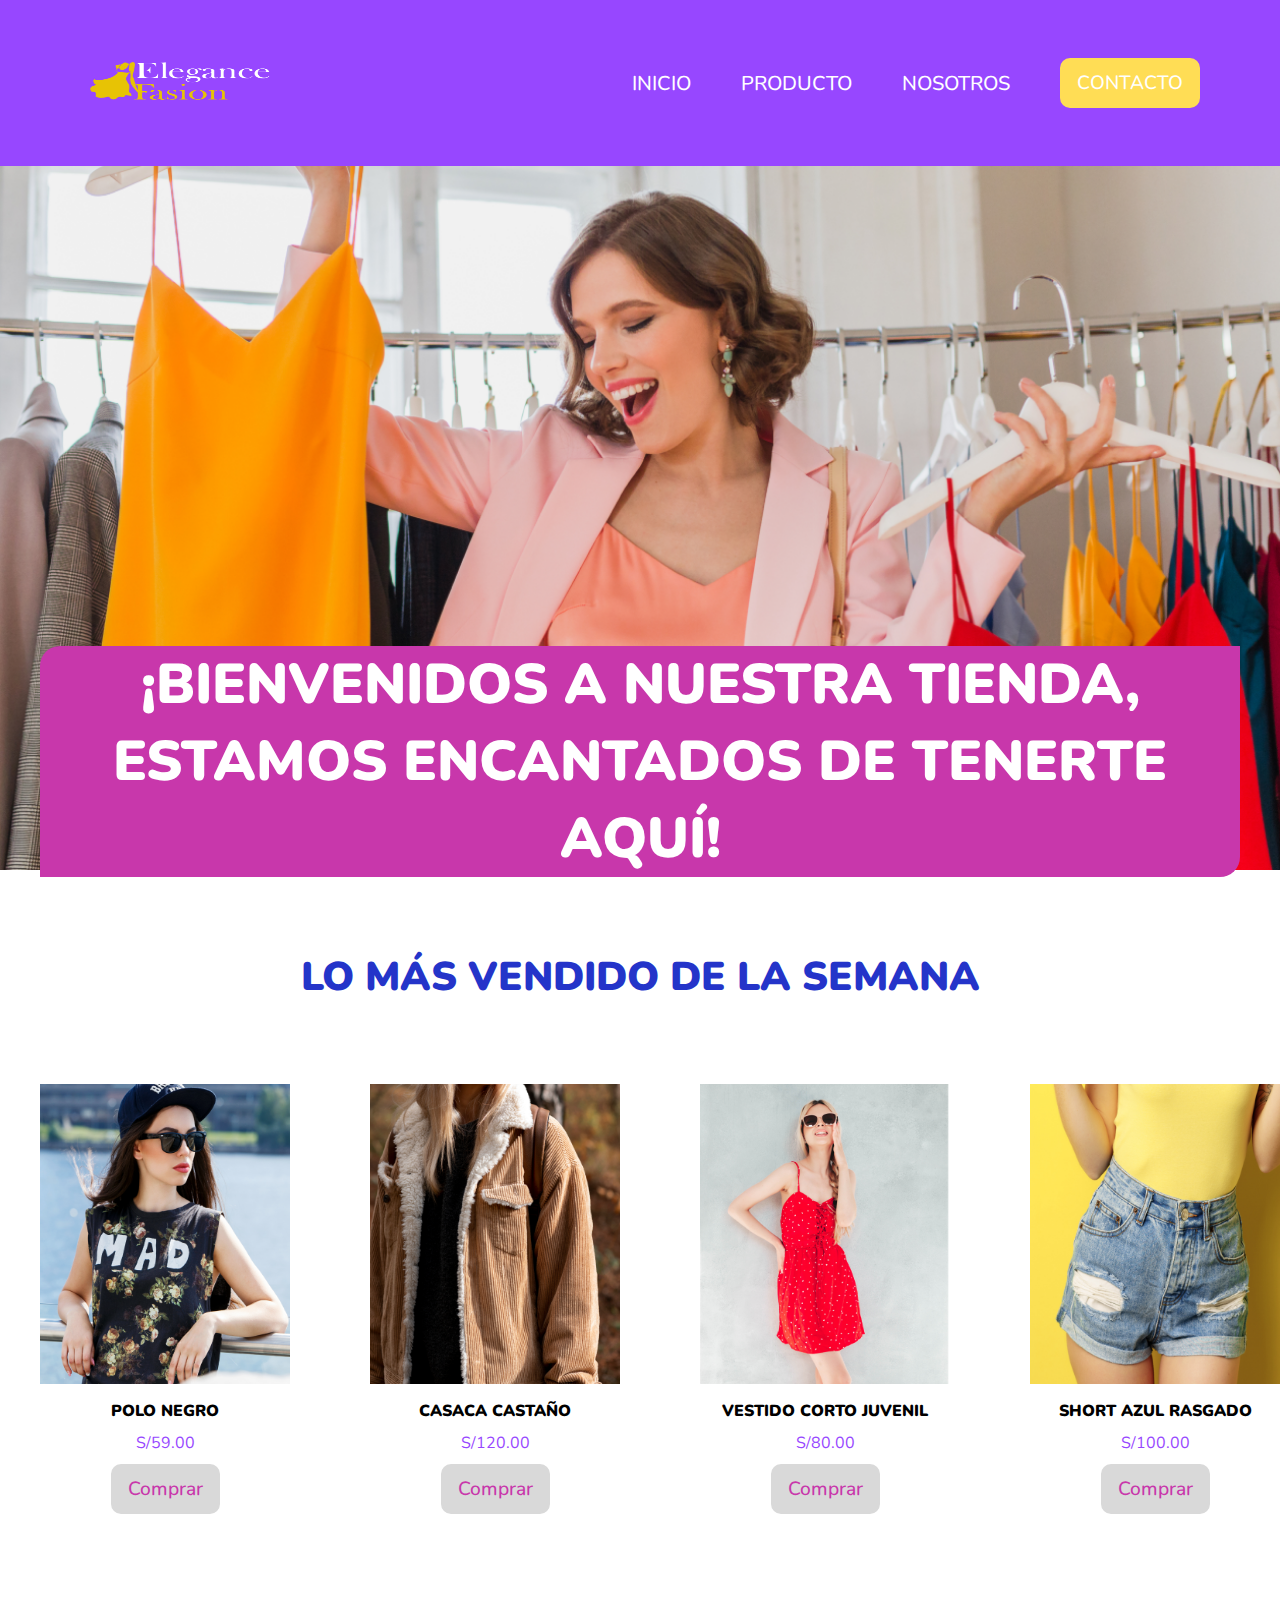
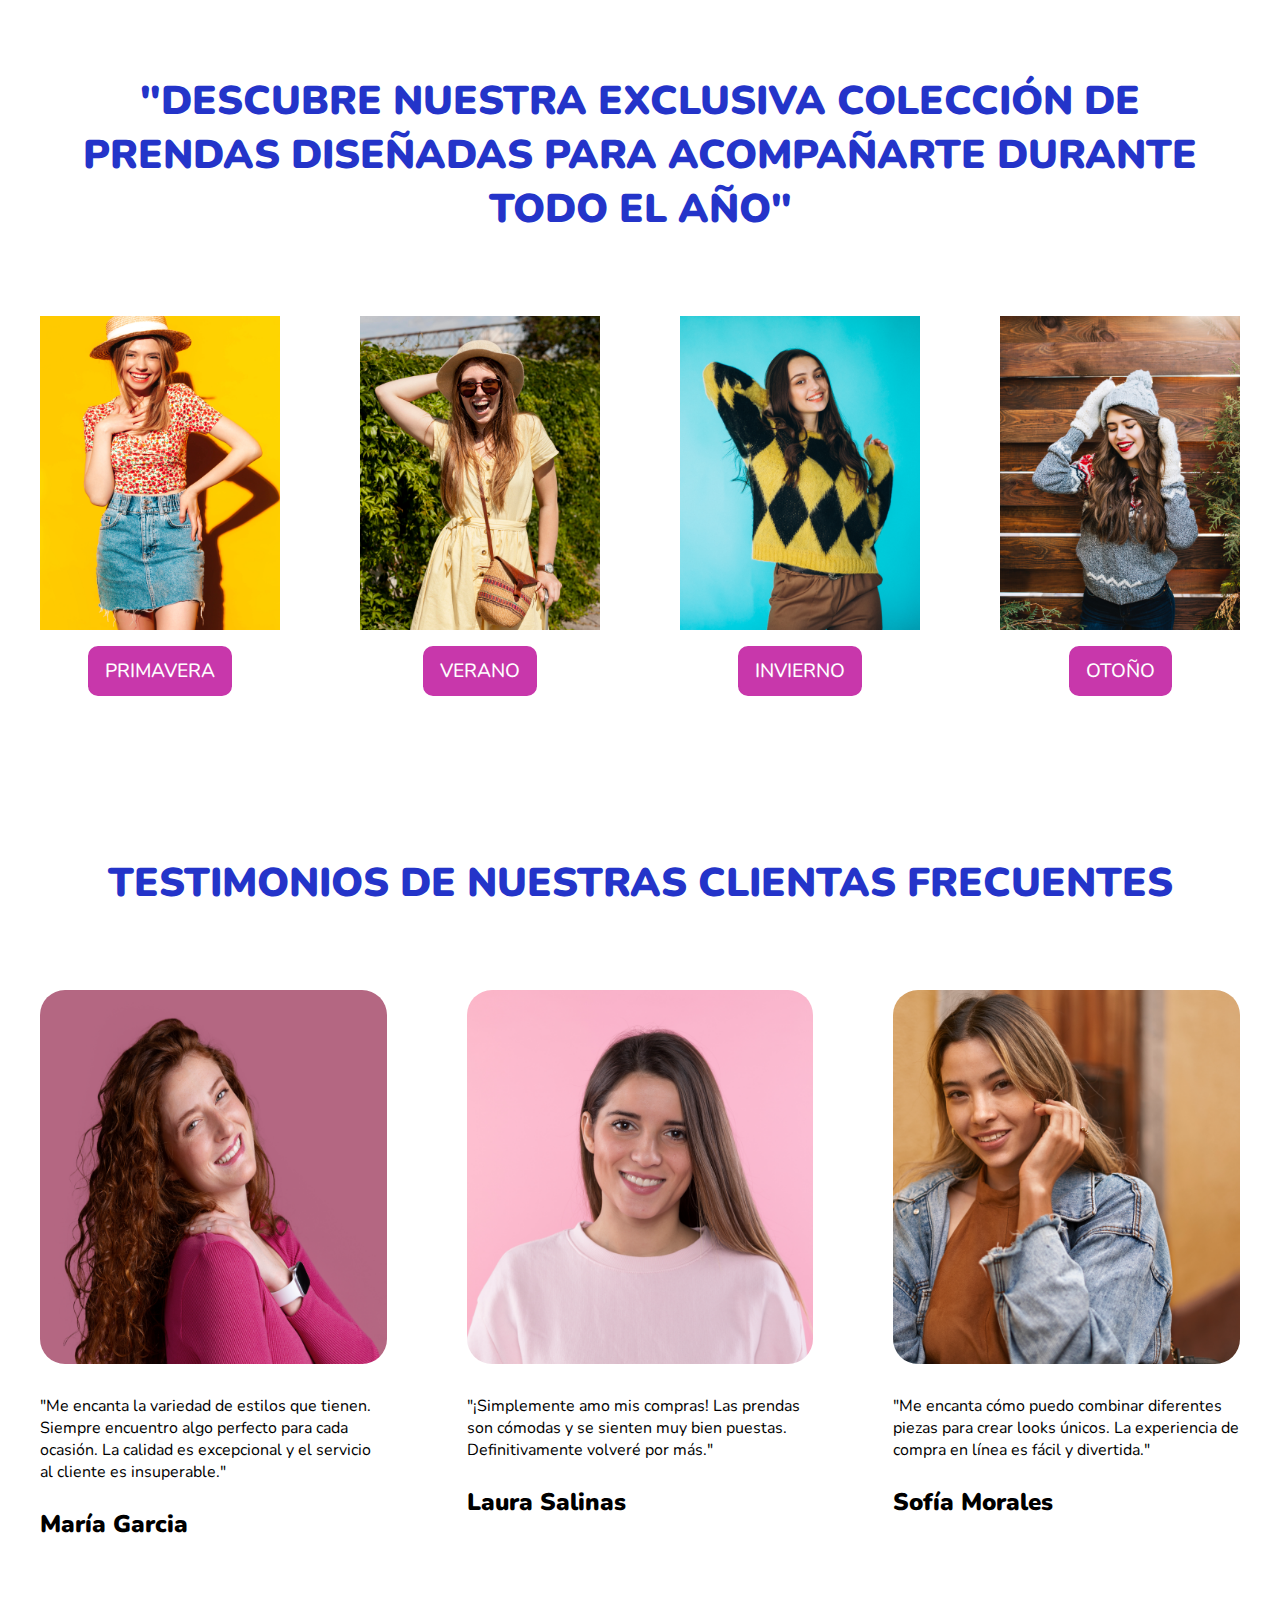
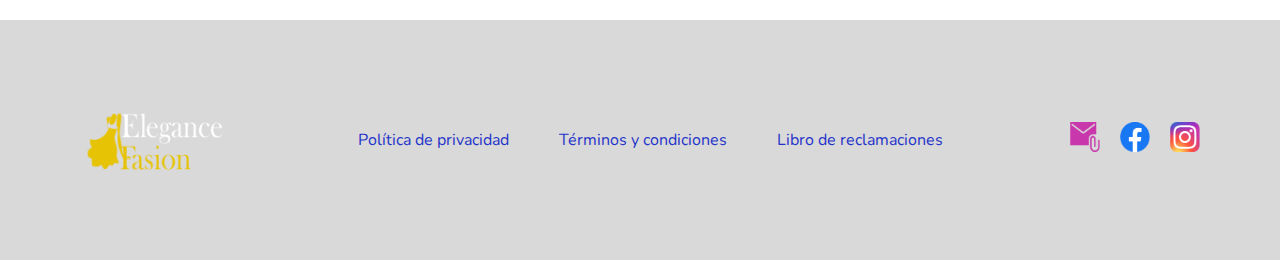
==== index.html @ 7e8c3ec1 "Add files via upload" ====
<!DOCTYPE html>
<html lang="en">

<head>
    <meta charset="UTF-8">
    <meta name="viewport" content="width=device-width, initial-scale=1.0">
    <title>ElenganceFasion</title>
    <link rel="stylesheet icon" href="image/logofasion.ico" type="image/x-icon">
    <link rel="stylesheet" href="CSS/index.css"> 
</head>

<body>
    <header>
        <div class="container header">
            <div class="logo1">
                <img src="image/logo horizontal.png" alt=""width="200px" height="100px">
                <button id="abrir" class="abrir_menu">
                    <img src="image/abrir-menu.png" alt="boton abrir" width="512px" height="512px">
                </button>
            </div>
            <div class="menu">
                <div class="logo2">
                    <img src="image/logo horizontal.png" alt=""width="200px" height="100px">
                    <button id="cerrar" class="cerrar_menu">
                        <img src="image/cerrar-menu.png" alt="boton cerrar" width="512px" height="512px">
                    </button>
                </div>
                <nav>
                    <ul>
                        <li><a href="index.html">INICIO</a></li>
                        <li><a href="http://">PRODUCTO</a></li>
                        <li><a href="Nosotros.html">NOSOTROS</a></li>
                    </ul>
                    <a href="contacto.html">
                        <button class="btn1"type="button">CONTACTO</button>
                    </a>
                </nav>
            </div>
        </div>
    </header>

    <main>
        <section id="portada">
            <div class="portada container">
                <div class="texto_portada">
                    <h1>¡BIENVENIDOS A NUESTRA TIENDA, ESTAMOS ENCANTADOS DE TENERTE AQUÍ!</h1>
                </div>
            </div>
        </section>

        <section id="muestras">
            <div class="muestras container">
                <div class="muestras_titulo">
                    <h3>LO MáS VENDIDO DE LA SEMANA</h3>
                </div>

                <div class="muestra_lista grid_4">
                    <div class="muestra"> 
                        <div class="muestra_foto">
                            <img src="image/polo negro.png" alt="foto muestra" width="250px" height="300px">
                        </div>
                        <h6>Polo negro</h6>
                        <p>S/59.00</p>
                        <div class="muestra_boton">
                            <button type="button" class="btn2">Comprar</button>
                        </div>
                    </div>
                    <div class="muestra"> 
                        <div class="muestra_foto">
                            <img src="image/casaca castaño.png" alt="foto muestra" width="250px" height="300px">
                        </div>
                        <h6>Casaca castaño</h6>
                        <p>S/120.00</p>
                        <div class="muestra_boton">
                            <button type="button" class="btn2">Comprar</button>
                        </div>
                    </div>
                    <div class="muestra"> 
                        <div class="muestra_foto">
                            <img src="image/Vestido corto jovenil.png" alt="foto muestra" width="250px" height="300px">
                        </div>
                        <h6>Vestido corto juvenil</h6>
                        <p>S/80.00</p>
                        <div class="muestra_boton">
                            <button type="button" class="btn2">Comprar</button>
                        </div>
                    </div>
                    <div class="muestra"> 
                        <div class="muestra_foto">
                            <img src="image/Short azul rasgado.png" alt="foto muestra" width="250px" height="300px">
                        </div>
                        <h6>Short azul rasgado</h6>
                        <p>S/100.00</p>
                        <div class="muestra_boton">
                            <button type="button" class="btn2">Comprar</button>
                        </div>
                    </div>
                </div>
            </div>
        </section>

        <section id="colecciones">
            <div class="colecciones container">
                <div class="colecciones_titulo">
                    <h3>"DESCUBRE NUESTRA EXCLUSIVA COLECCIÓN DE PRENDAS DISEÑADAS PARA ACOMPAÑARTE DURANTE TODO EL AÑO"</h3>
                </div>
                
                <div class="colecciones_estación grid_4">
                    <div class="colección">
                        <div class="colección_foto">
                            <img src="image/imagen-primavera.png" alt="foto colección" width="250px" height="300px">
                        </div>
                        <div class="colección_boton">
                            <button type="button" class="btn3">PRIMAVERA</button>
                        </div>
                    </div>
                    <div class="colección">
                        <div class="colección_foto">
                            <img src="image/imagen-verano.png" alt="foto colección" width="250px" height="300px">
                        </div>
                        <div class="colección_boton">
                            <button type="button" class="btn3">VERANO</button>
                        </div>
                    </div>
                    <div class="colección">
                        <div class="colección_foto">
                            <img src="image/imagen-invierno.png" alt="foto colección" width="250px" height="300px">
                        </div>
                        <div class="colección_boton">
                            <button type="button" class="btn3">INVIERNO</button>
                        </div>
                    </div>
                    <div class="colección">
                        <div class="colección_foto">
                            <img src="image/imagen-otoño.png" alt="foto colección" width="250px" height="300px">
                        </div>
                        <div class="colección_boton">
                            <button type="button" class="btn3">OTOÑO</button>
                        </div>
                    </div>
                </div>
            </div>
        </section>

        <section id="testimonios">
            <div class="testimonios container">
                <div class="testimonios_titulo">
                    <h3>TESTIMONIOS DE NUESTRAS CLIENTAS FRECUENTES</h3>
                </div>
                
                <div class="testimonios_lista grid_3">
                    <div class="testimonio">
                        <div class="testimonio_foto">
                            <img src="image/testimonio-1.png" alt=" foto testimonio" width="300" height="300">
                        </div>
                        <p>"Me encanta la variedad de estilos que tienen. Siempre encuentro algo perfecto para cada ocasión. La calidad es excepcional y el servicio al cliente es insuperable."</p>
                        <h5>María Garcia</h5>
                    </div>
                    <div class="testimonio">
                        <div class="testimonio_foto">
                            <img src="image/testimonio-2.png" alt=" foto testimonio" width="300" height="300">
                        </div>
                        <p>"¡Simplemente amo mis compras! Las prendas son cómodas y se sienten muy bien puestas. Definitivamente volveré por más."</p>
                        <h5>Laura Salinas</h5>
                    </div>
                    <div class="testimonio">
                        <div class="testimonio_foto">
                            <img src="image/testimonio-3.png" alt=" foto testimonio" width="300" height="300">
                        </div>
                        <p>"Me encanta cómo puedo combinar diferentes piezas para crear looks únicos. La experiencia de compra en línea es fácil y divertida."</p>
                        <h5>Sofía Morales</h5>
                    </div>
                </div>
            </div>
        </section>
    </main>
    

    <footer>
        <div class="container footer">
            <div class="copyrigth">
                <div class="logo">
                    <img src="image/logo horizontal.png" alt=""width="200px" height="86px">
                </div>
            </div>
            <div class="politicas">
                <a href="http://">Política de privacidad</a>
                <a href="http://">Términos y condiciones</a>
                <a href="http://">Libro de reclamaciones</a>
            </div>
           <div class="redessociales">
            <div class="redessociales_foto">
                <img src="image/email.png" alt="foto redessociales" width="30" height="30">
            </div>
            <div class="redessociales_foto">
                <img src="image/facebook.png" alt="foto redessociales" width="30" height="30">
            </div>
            <div class="redessociales_foto">
                <img src="image/instagram.png" alt="foto redessociales" width="30" height="30">
            </div>
           </div>
        </div>
    </footer>
    <script src="js/main.js"></script>
</body>
</html>
---- CSS/index.css ----
@import url(style.css);

#portada {
    background-image: url("../image/portada.png");
    background-size: cover;
    background-position: center;
}

.portada {
    height: 704px;
}

.texto_portada {
    display: flex;
    flex-direction: row;
    justify-content: center;
    gap: 25px;
    text-align: center;
    margin: 400px auto;
    

    & h1 {
        background-color: #C837AB;
        color: var(--colorblanco);
        border-radius: 20px 0px;
    }
}

.muestras_titulo h3 {
    text-align: center;
    color: var(--colorazul);
    padding-bottom: 80px;
}

.muestra {
    display: flex;
    flex-direction: column;
    align-items: center;
    gap: 10px;

    & p {
        text-align: center;
        color: var(--colormagenta);
    }
}

.muestras_foto img {
    width: 100%;
    height: auto;
}

.colecciones_titulo h3 {
    text-align: center;
    color: var(--colorazul);
    padding-bottom: 80px ;
}

.colección {
    display: flex;
    flex-direction: column;
    align-items: center;
    gap: 10px;
}

.colección_foto img {
    width: 100%;
    height: auto;
}

.testimonios_titulo h3 {
    text-align: center;
    color: var(--colorazul);
    padding-bottom: 80px;
}

.testimonio {
    display: flex;
    flex-direction: column;
    align-items: start;
    gap: 25px;

    & h5 {
        text-transform: none;
        color: var(--colornegro);
    }

}


.testimonio_foto img {
    width: 100%;
    height: auto;
    border-radius: 25px;
}

@media (max-width: 1023px) {

    .texto_portada {
        display: flex;
        flex-direction: row;
        justify-content: center;
        gap: 25px;
        text-align: center;
        margin: 150px auto;
        
        & h1 {
            color: var(--colorblanco);
            text-align: center;
        }

        & p {
            text-align: center;
        }
    }
    
    .muestras_titulo h3 {
        text-align: center;
        color: var(--colorazul);
        padding-bottom: 80px;
    }
    
    .muestra {
        display: flex;
        flex-direction: column;
        align-items: center;
        gap: 10px;
    
        & p {
            text-align: center;
            color: var(--colormagenta);
        }
    }
    
    .muestras_foto img {
        width: 100%;
        height: auto;
    }
    
    .colecciones_titulo h3 {
        text-align: center;
        color: var(--colorazul);
        padding-bottom: 80px ;
    }
    
    .colección {
        display: flex;
        flex-direction: column;
        align-items: center;
        gap: 10px;
    }
    
    .colección_foto img {
        width: 100%;
        height: auto;
    }
    
    
    .testimonio {
        align-items: center;
        gap: 25px;

        & h5 {
            text-transform: none;
        }

        & p {
            text-align: center;
        }
    }
    
    .testimonio_foto img {
        width: 100%;
        height: auto;
    }
    
}

@media (max-width: 767px) {

    .texto_portada {
        display: flex;
        flex-direction: row;
        justify-content: center;
        gap: 25px;
        text-align: center;
        margin: 150px auto;
        
        & h1 {
            color: var(--colorblanco);
            text-align: center;
        }

        & p {
            text-align: center;
        }
    }
    
    .muestras_titulo h3 {
        text-align: center;
        color: var(--colorazul);
        padding-bottom: 80px;
    }
    
    .muestra {
        display: flex;
        flex-direction: column;
        align-items: center;
        gap: 10px;
    
        & p {
            text-align: center;
            color: var(--colormagenta);
        }
    }
    
    .muestras_foto img {
        width: 100%;
        height: auto;
    }
    
    .colecciones_titulo h3 {
        text-align: center;
        color: var(--colorazul);
        padding-bottom: 80px ;
    }
    
    .colección {
        display: flex;
        flex-direction: column;
        align-items: center;
        gap: 10px;
    }
    
    .colección_foto img {
        width: 100%;
        height: auto;
    }
    
    
    .testimonio {
        align-items: center;
        gap: 25px;

        & h5 {
            text-transform: none;
        }

        & p {
            text-align: center;
        }
    }
    
    .testimonio_foto img {
        width: 100%;
        height: auto;
    }
    
}
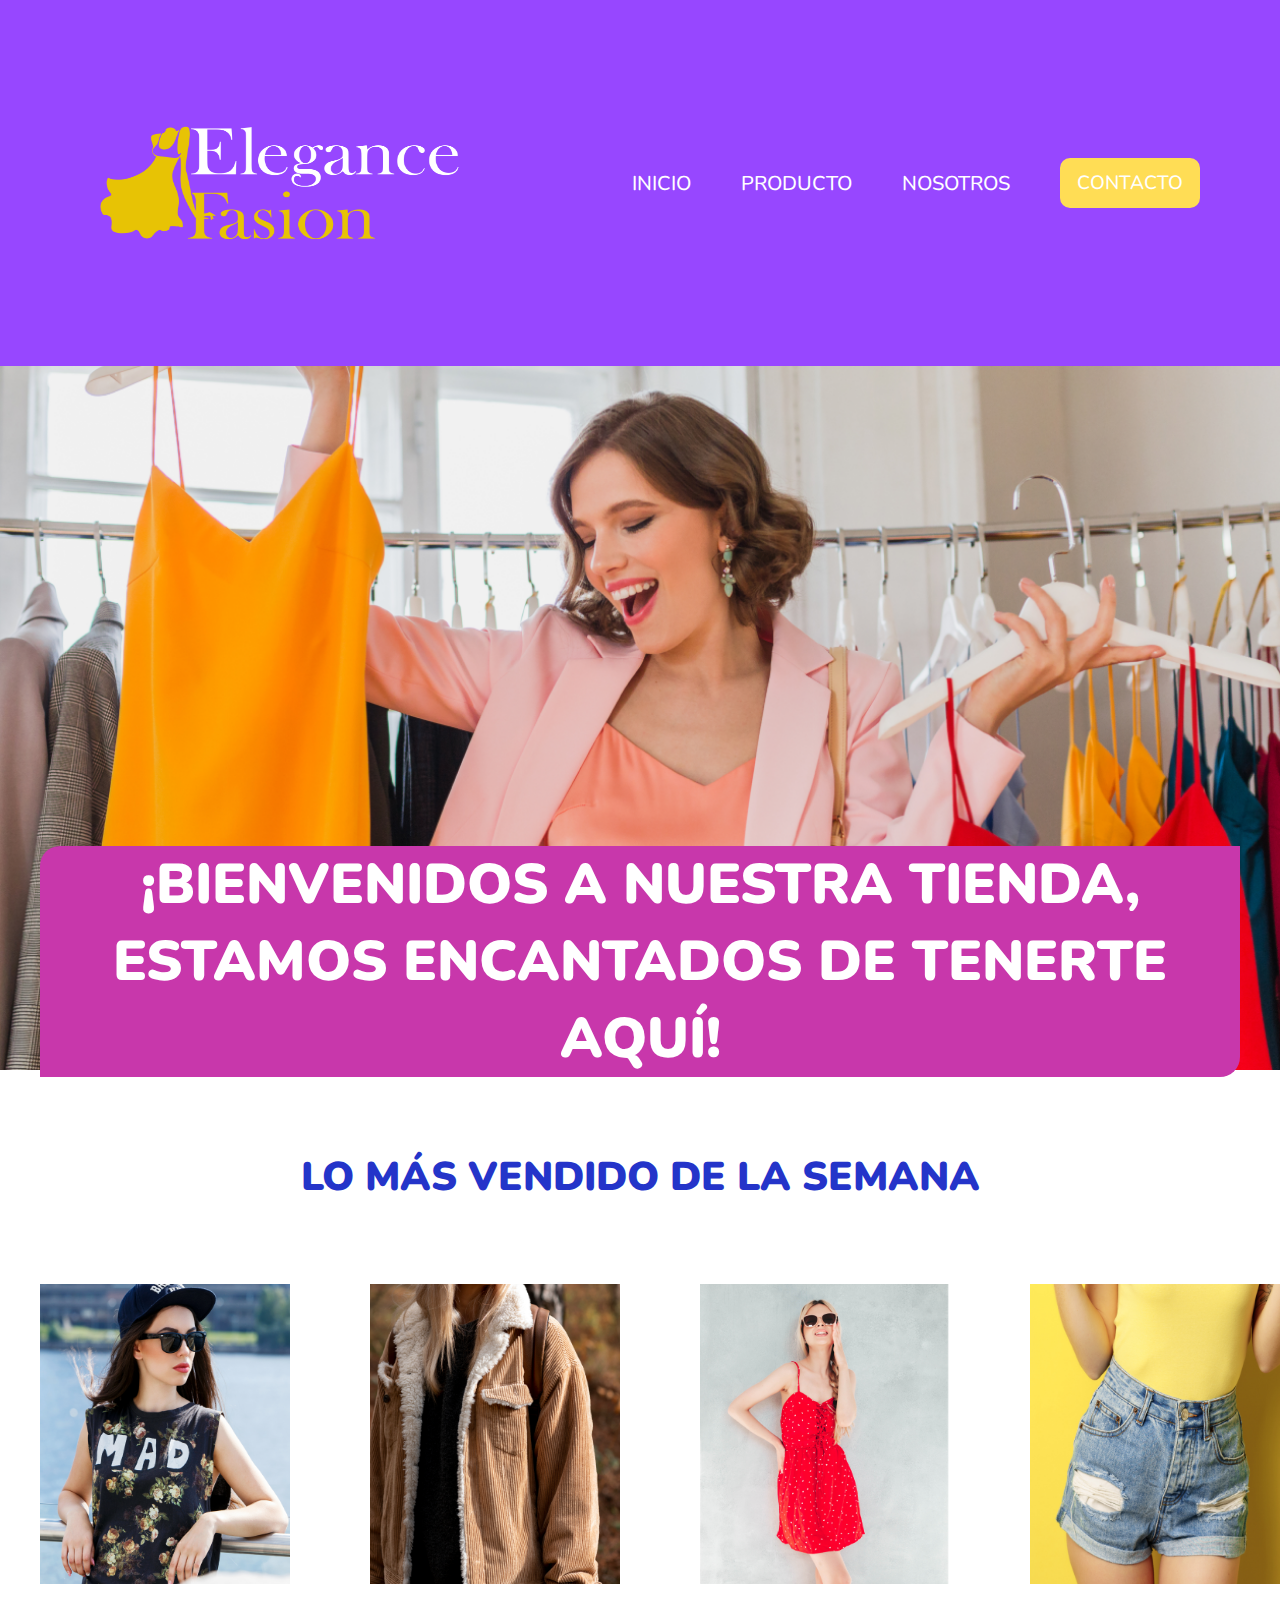
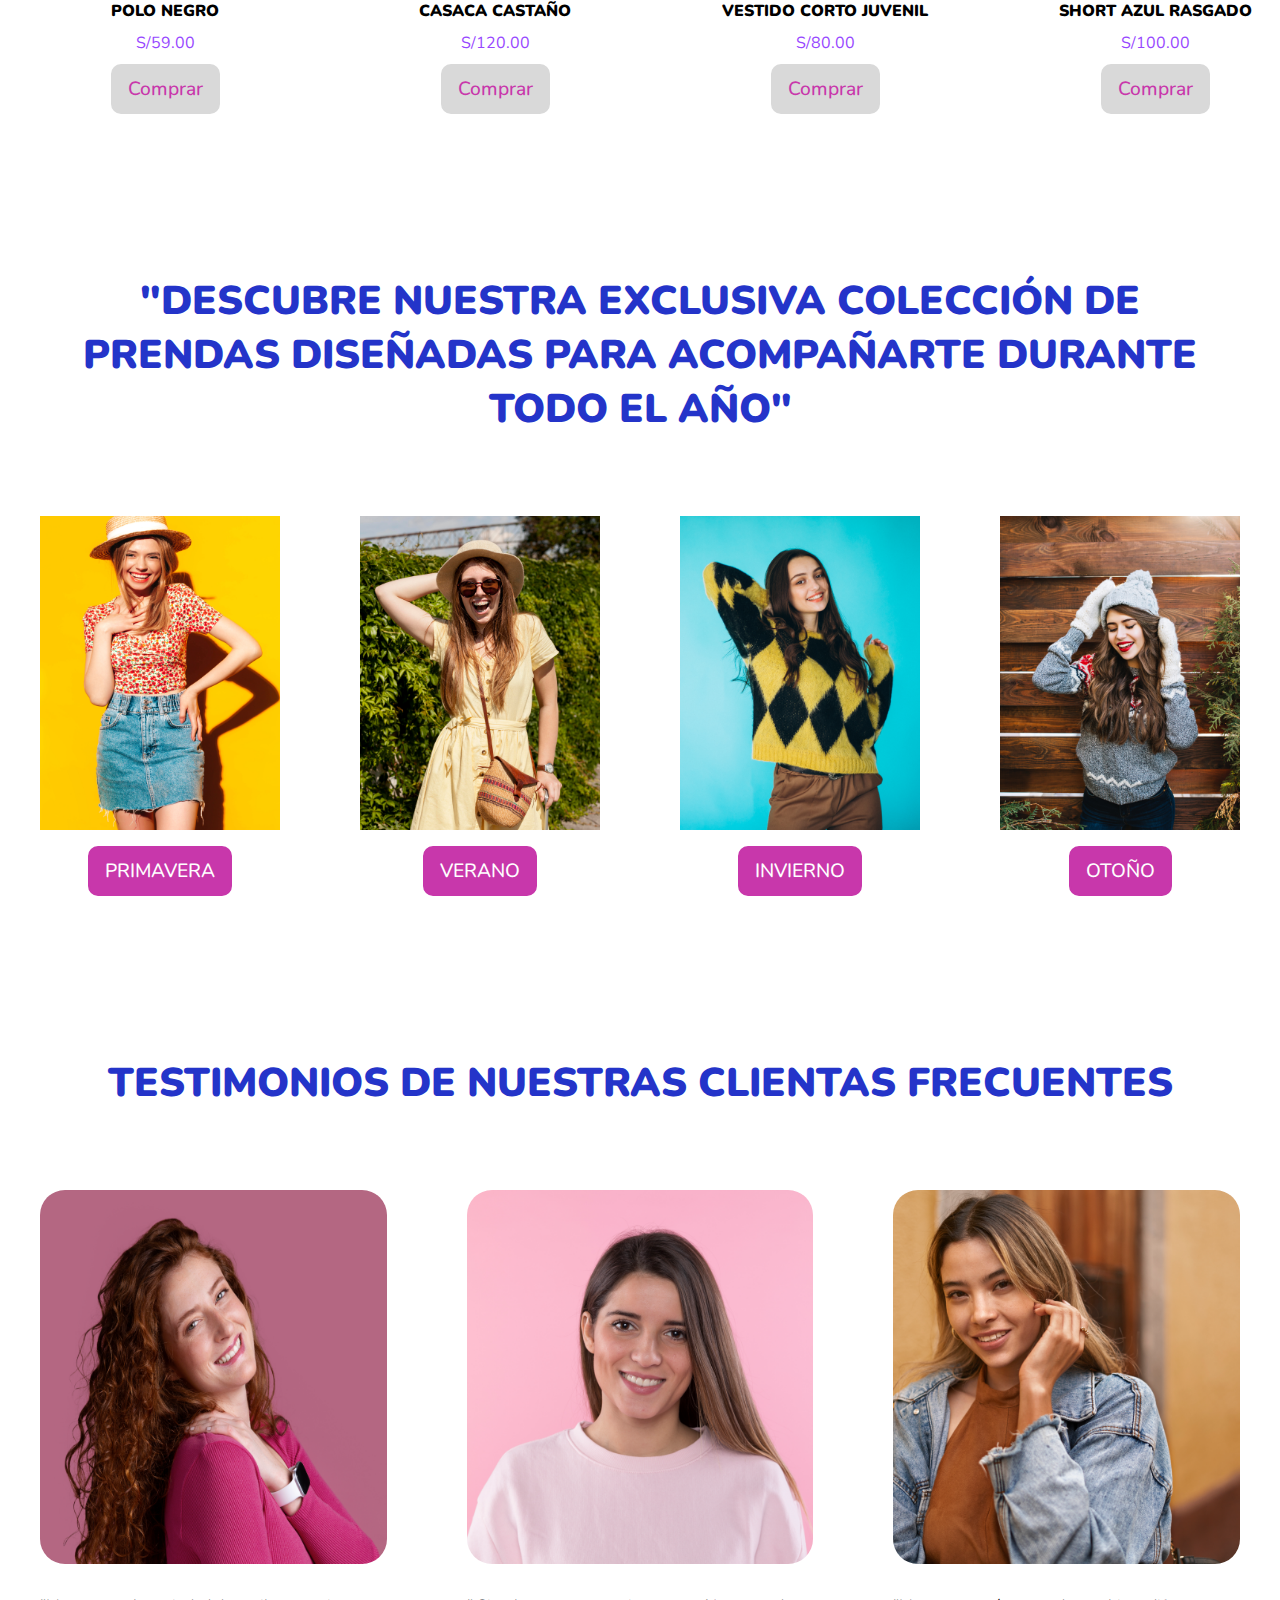
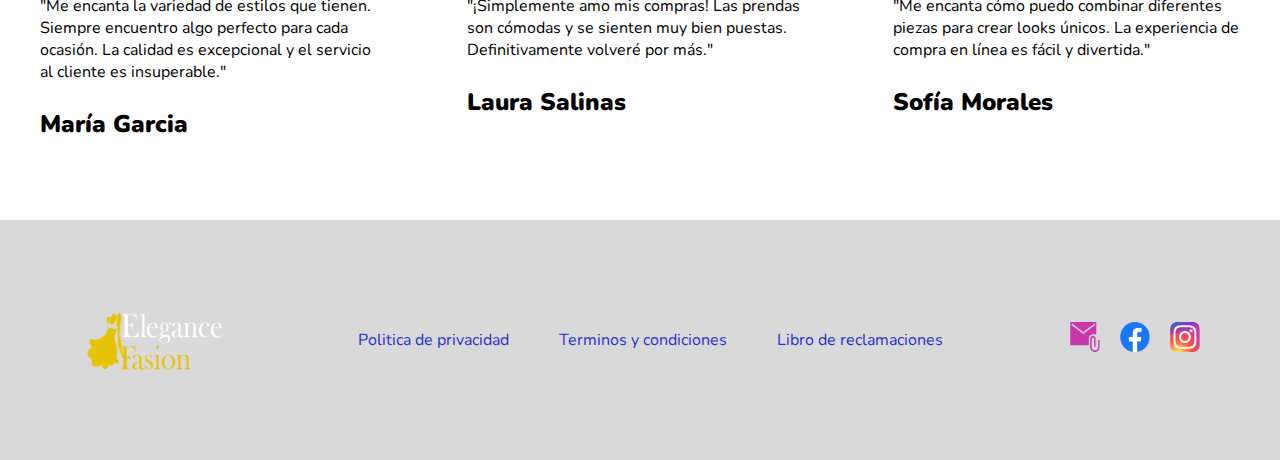
==== commit cffdb1c4: "subir" ====
--- a/index.html
+++ b/index.html
@@ -7,20 +7,30 @@
     <title>ElenganceFasion</title>
     <link rel="stylesheet icon" href="image/logofasion.ico" type="image/x-icon">
     <link rel="stylesheet" href="CSS/index.css"> 
+    <meta name="google-site-verification" content="Qtce4Enfla-AevKKfvzCl_74T86pudQ4xII0-SU0KcE" />
+    <!-- Google tag (gtag.js) -->
+<script async src="https://www.googletagmanager.com/gtag/js?id=G-WW0BK5H9L0"></script>
+<script>
+  window.dataLayer = window.dataLayer || [];
+  function gtag(){dataLayer.push(arguments);}
+  gtag('js', new Date());
+
+  gtag('config', 'G-WW0BK5H9L0');
+</script>
 </head>
 
 <body>
     <header>
         <div class="container header">
             <div class="logo1">
-                <img src="image/logo horizontal.png" alt=""width="200px" height="100px">
+                <img src="image/logo horizontal.png" alt=""width="400px" height="300px">
                 <button id="abrir" class="abrir_menu">
                     <img src="image/abrir-menu.png" alt="boton abrir" width="512px" height="512px">
                 </button>
             </div>
-            <div class="menu">
+            <div id="menu" class="menu">
                 <div class="logo2">
-                    <img src="image/logo horizontal.png" alt=""width="200px" height="100px">
+                    <img src="image/logo horizontal.png" alt=""width="400px" height="300px">
                     <button id="cerrar" class="cerrar_menu">
                         <img src="image/cerrar-menu.png" alt="boton cerrar" width="512px" height="512px">
                     </button>
@@ -180,12 +190,12 @@
         <div class="container footer">
             <div class="copyrigth">
                 <div class="logo">
-                    <img src="image/logo horizontal.png" alt=""width="200px" height="86px">
+                    <img src="image/logo horizontal.png" alt=""width="200px" height="200px">
                 </div>
             </div>
             <div class="politicas">
-                <a href="http://">Política de privacidad</a>
-                <a href="http://">Términos y condiciones</a>
+                <a href="http://">Politica de privacidad</a>
+                <a href="http://">Terminos y condiciones</a>
                 <a href="http://">Libro de reclamaciones</a>
             </div>
            <div class="redessociales">
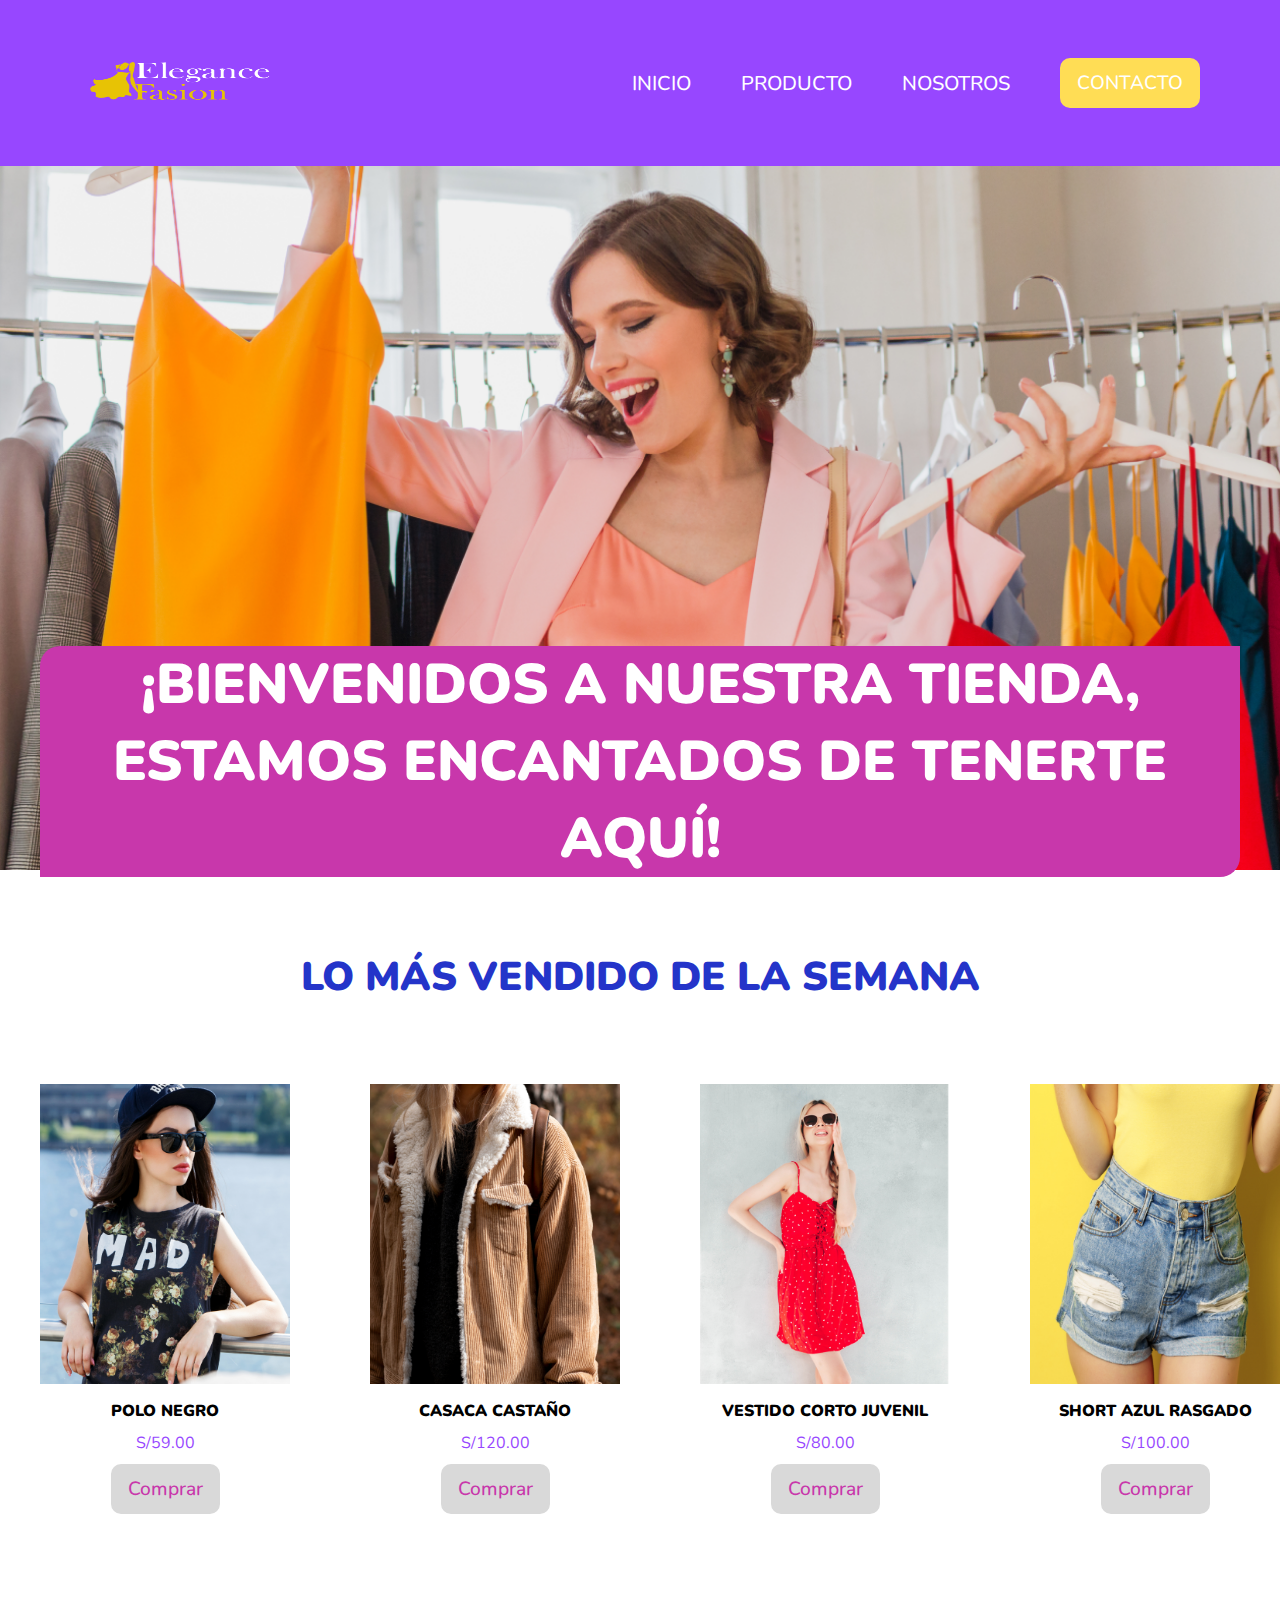
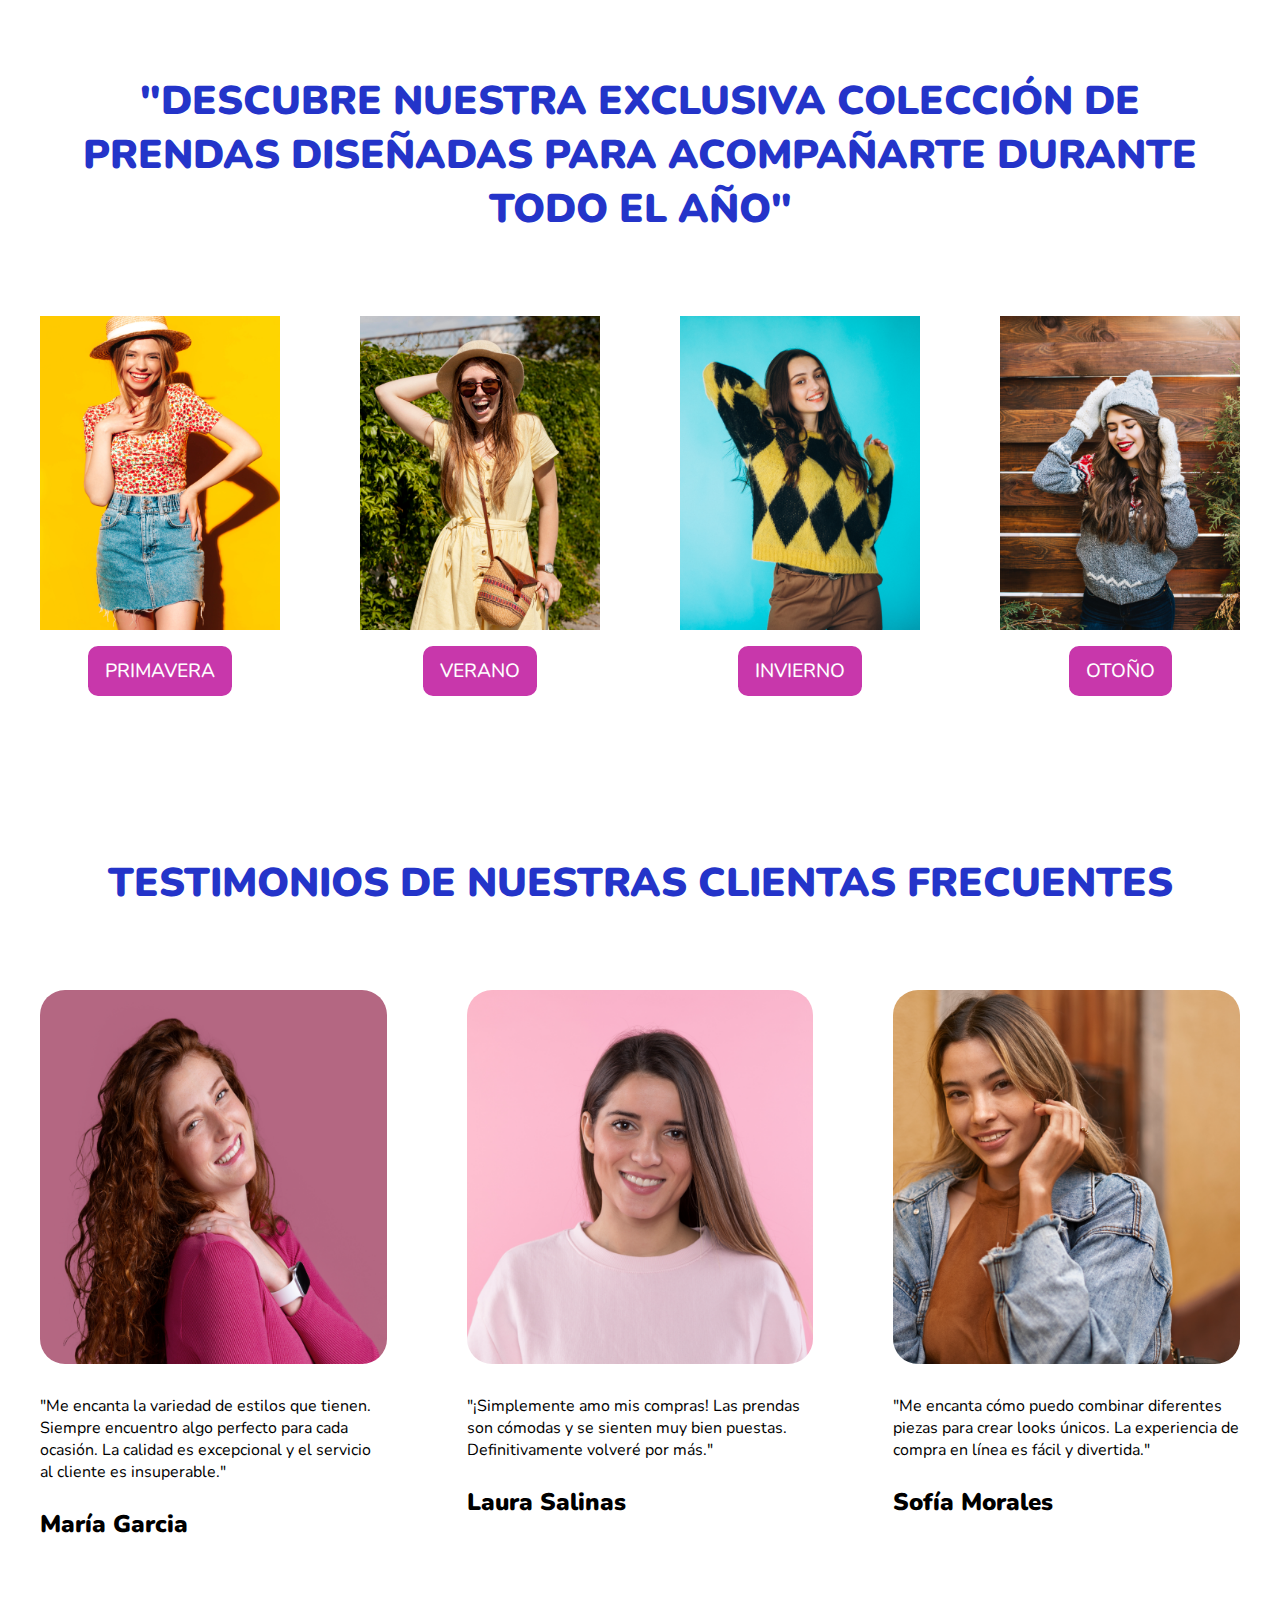
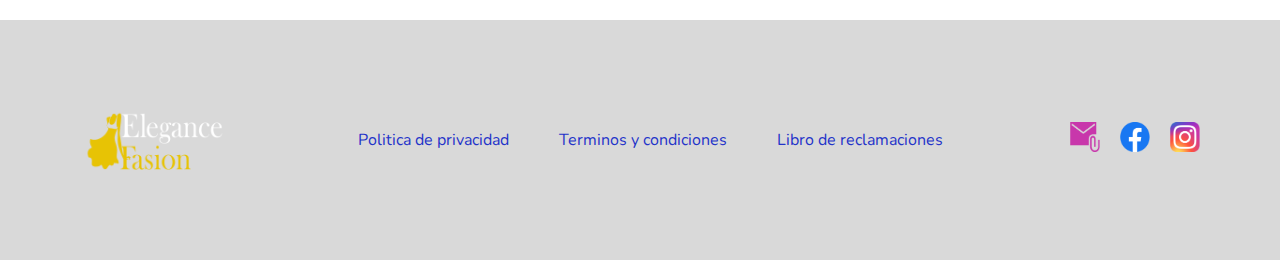
==== commit 8c2a98be: "enlazar" ====
--- a/index.html
+++ b/index.html
@@ -23,14 +23,14 @@
     <header>
         <div class="container header">
             <div class="logo1">
-                <img src="image/logo horizontal.png" alt=""width="400px" height="300px">
+                <img src="image/logo horizontal.png" alt=""width="200px" height="100px">
                 <button id="abrir" class="abrir_menu">
                     <img src="image/abrir-menu.png" alt="boton abrir" width="512px" height="512px">
                 </button>
             </div>
             <div id="menu" class="menu">
                 <div class="logo2">
-                    <img src="image/logo horizontal.png" alt=""width="400px" height="300px">
+                    <img src="image/logo horizontal.png" alt=""width="200px" height="100px">
                     <button id="cerrar" class="cerrar_menu">
                         <img src="image/cerrar-menu.png" alt="boton cerrar" width="512px" height="512px">
                     </button>
@@ -190,7 +190,7 @@
         <div class="container footer">
             <div class="copyrigth">
                 <div class="logo">
-                    <img src="image/logo horizontal.png" alt=""width="200px" height="200px">
+                    <img src="image/logo horizontal.png" alt=""width="200px" height="100px">
                 </div>
             </div>
             <div class="politicas">
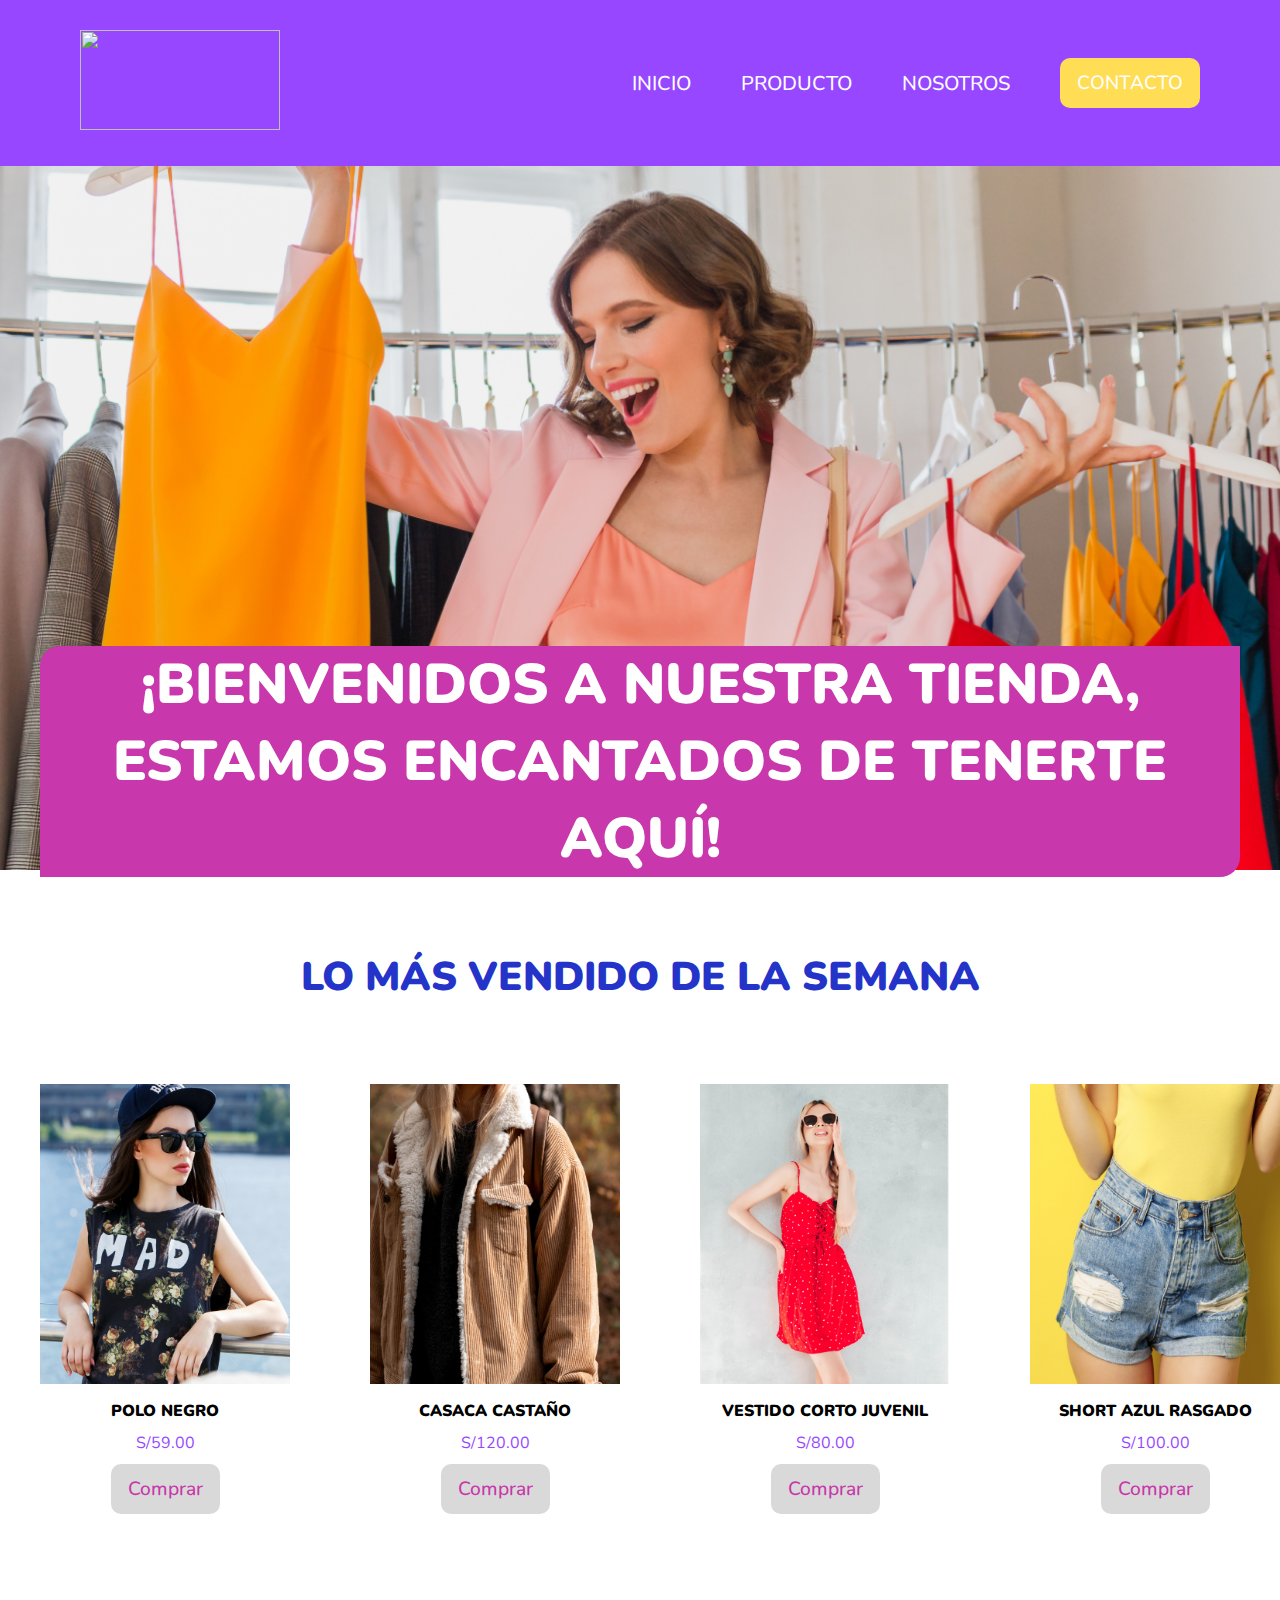
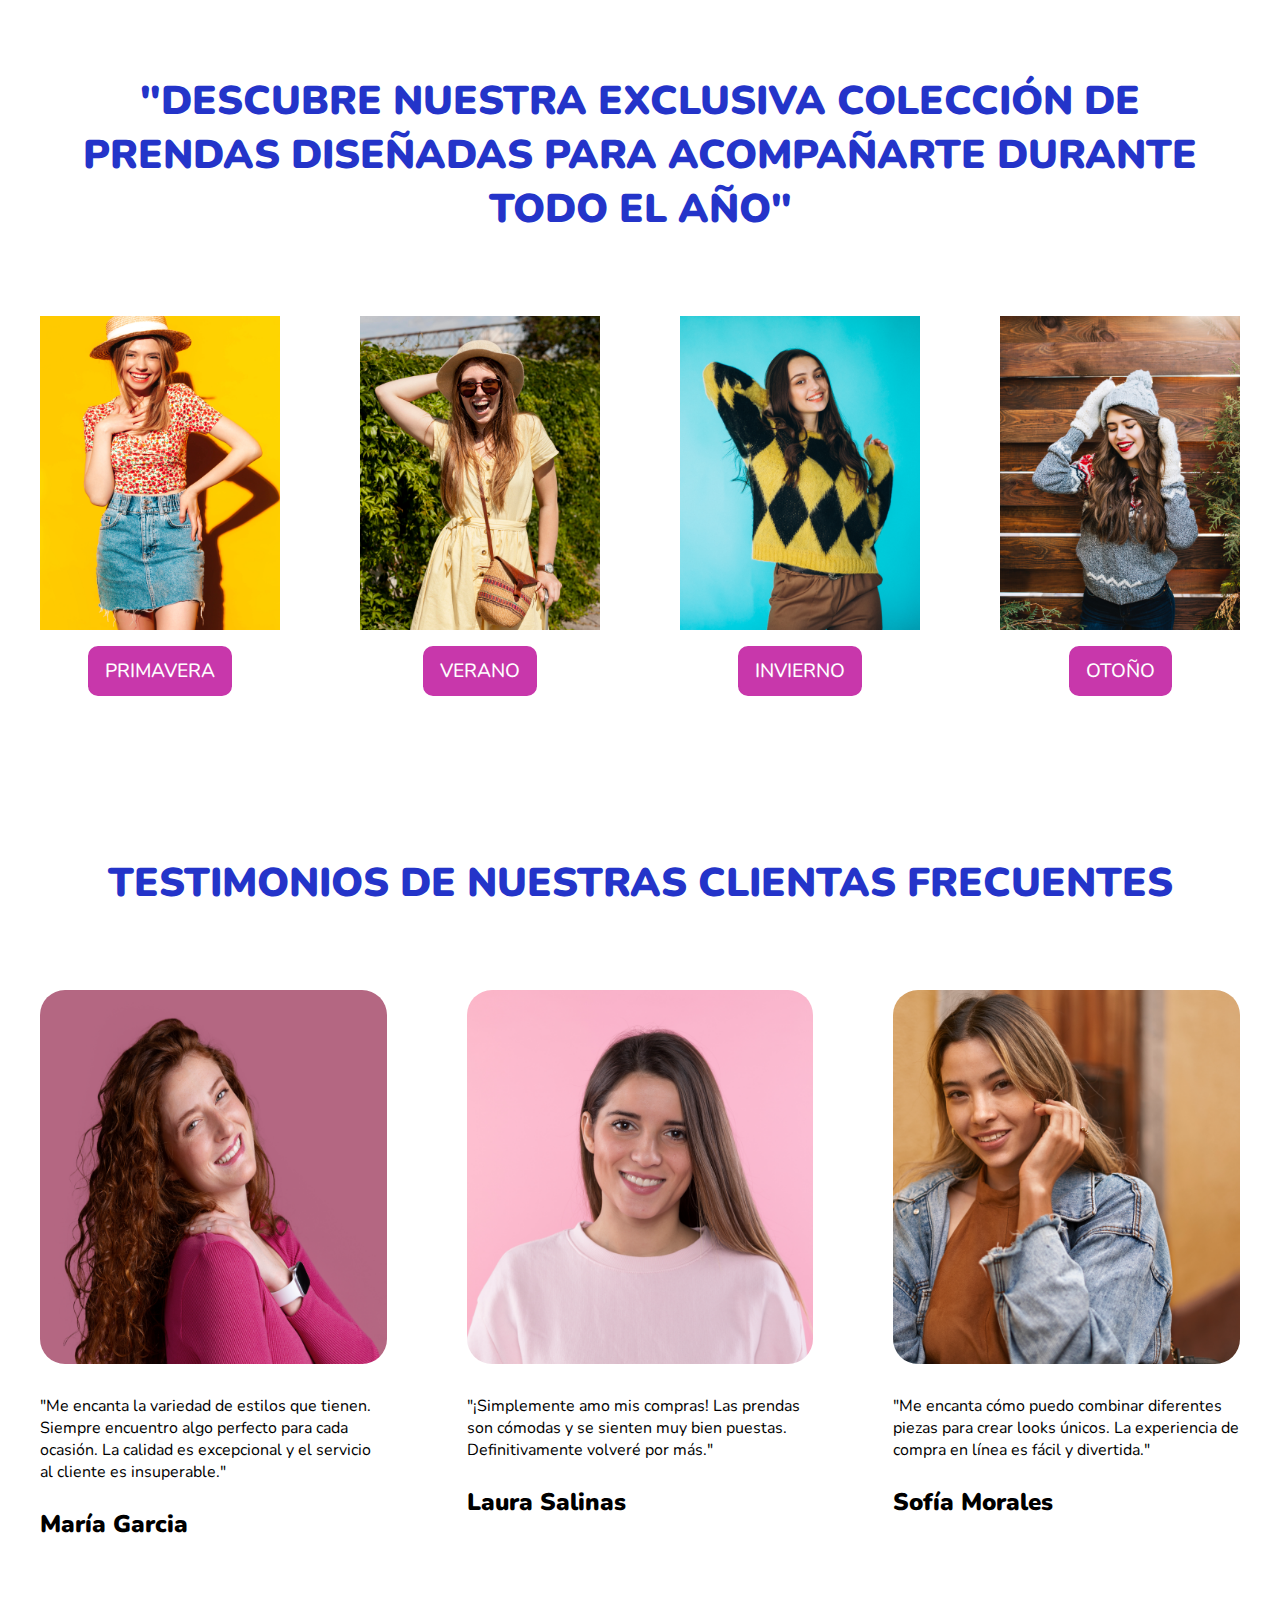
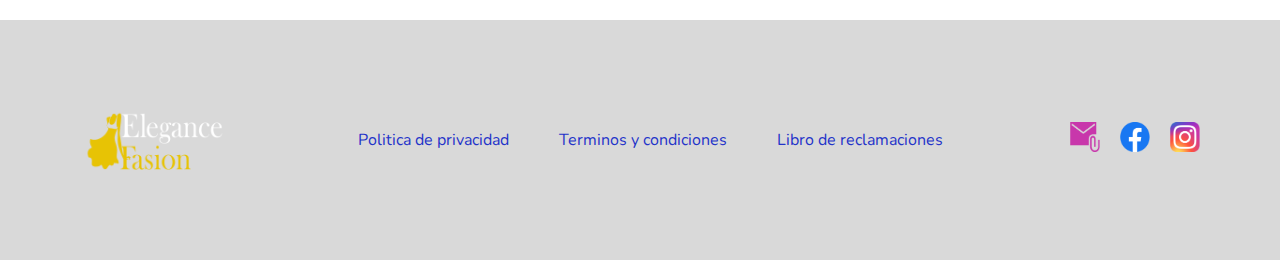
==== commit 56f12f69: "subir" ====
--- a/index.html
+++ b/index.html
@@ -23,7 +23,7 @@
     <header>
         <div class="container header">
             <div class="logo1">
-                <img src="image/logo horizontal.png" alt=""width="200px" height="100px">
+                <img src="image\ELEGANCE FASION\image\logo-elegance.png" alt=""width="200px" height="100px">
                 <button id="abrir" class="abrir_menu">
                     <img src="image/abrir-menu.png" alt="boton abrir" width="512px" height="512px">
                 </button>
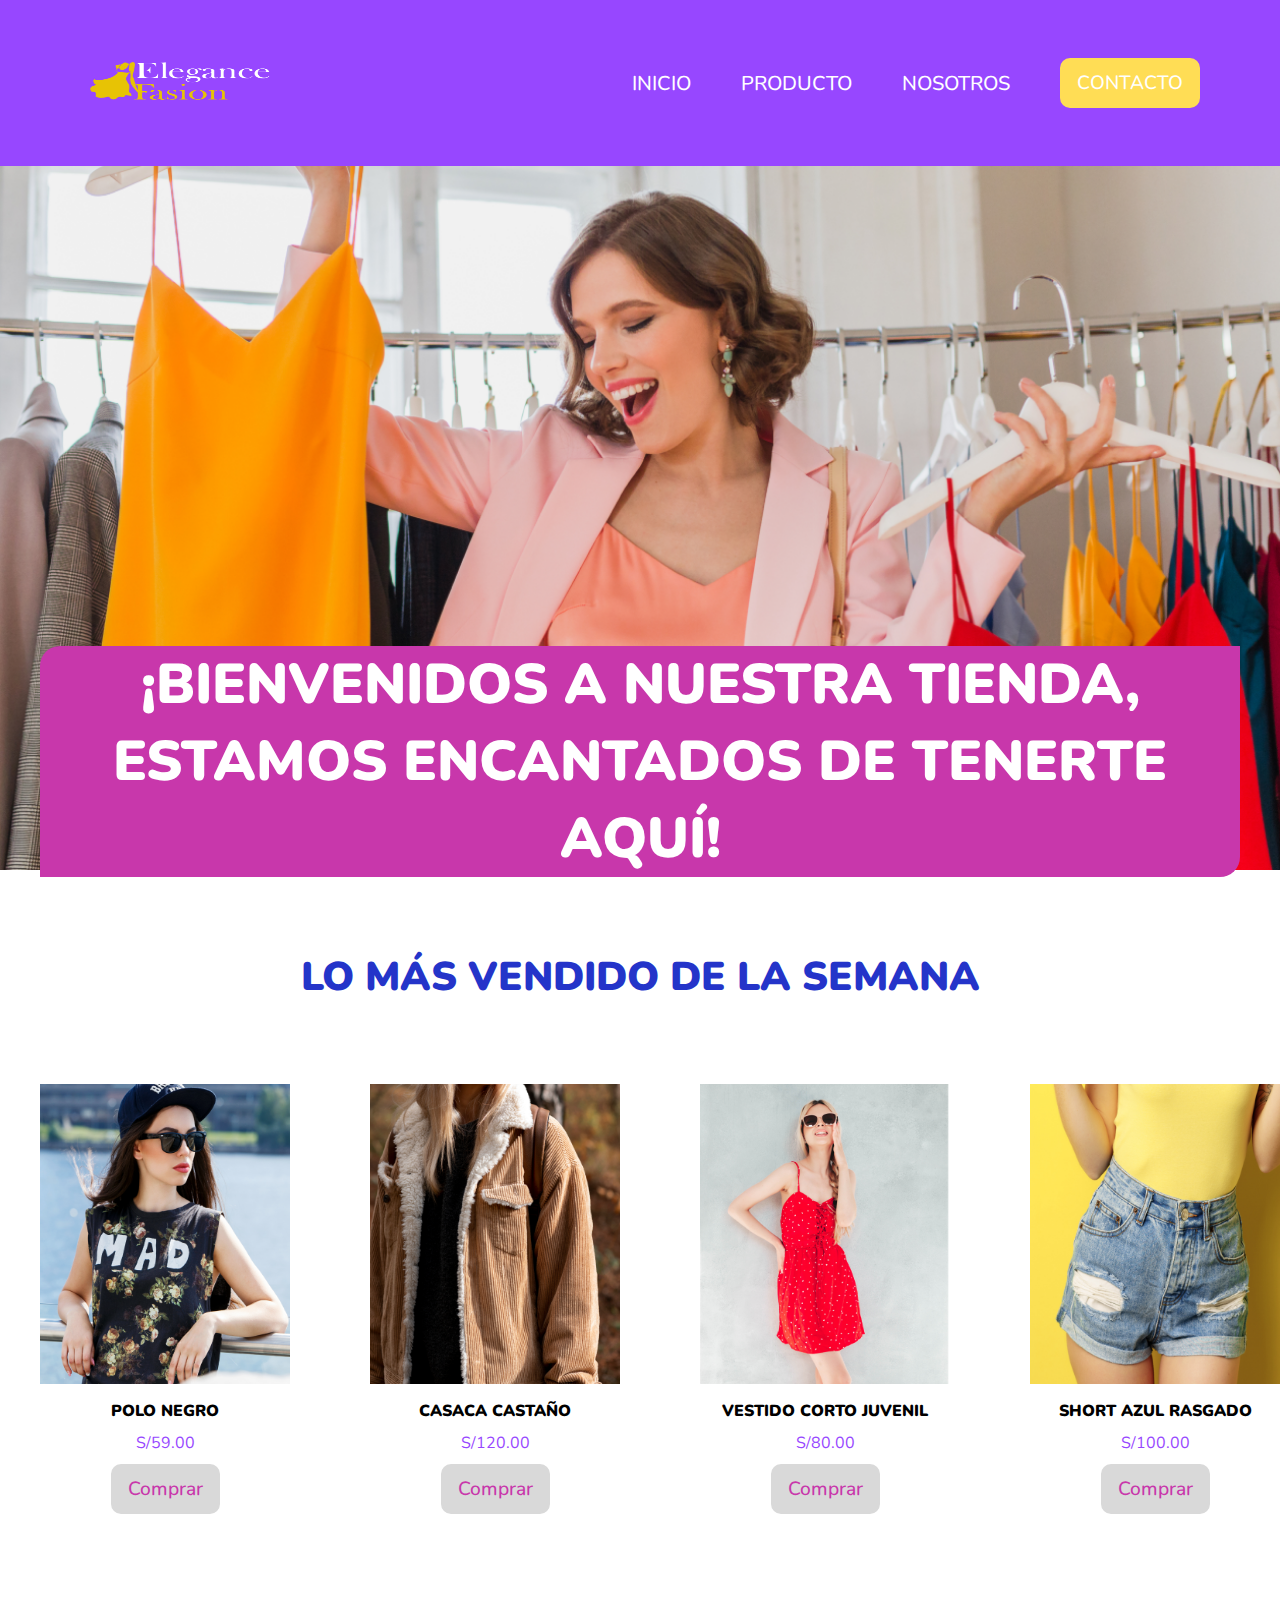
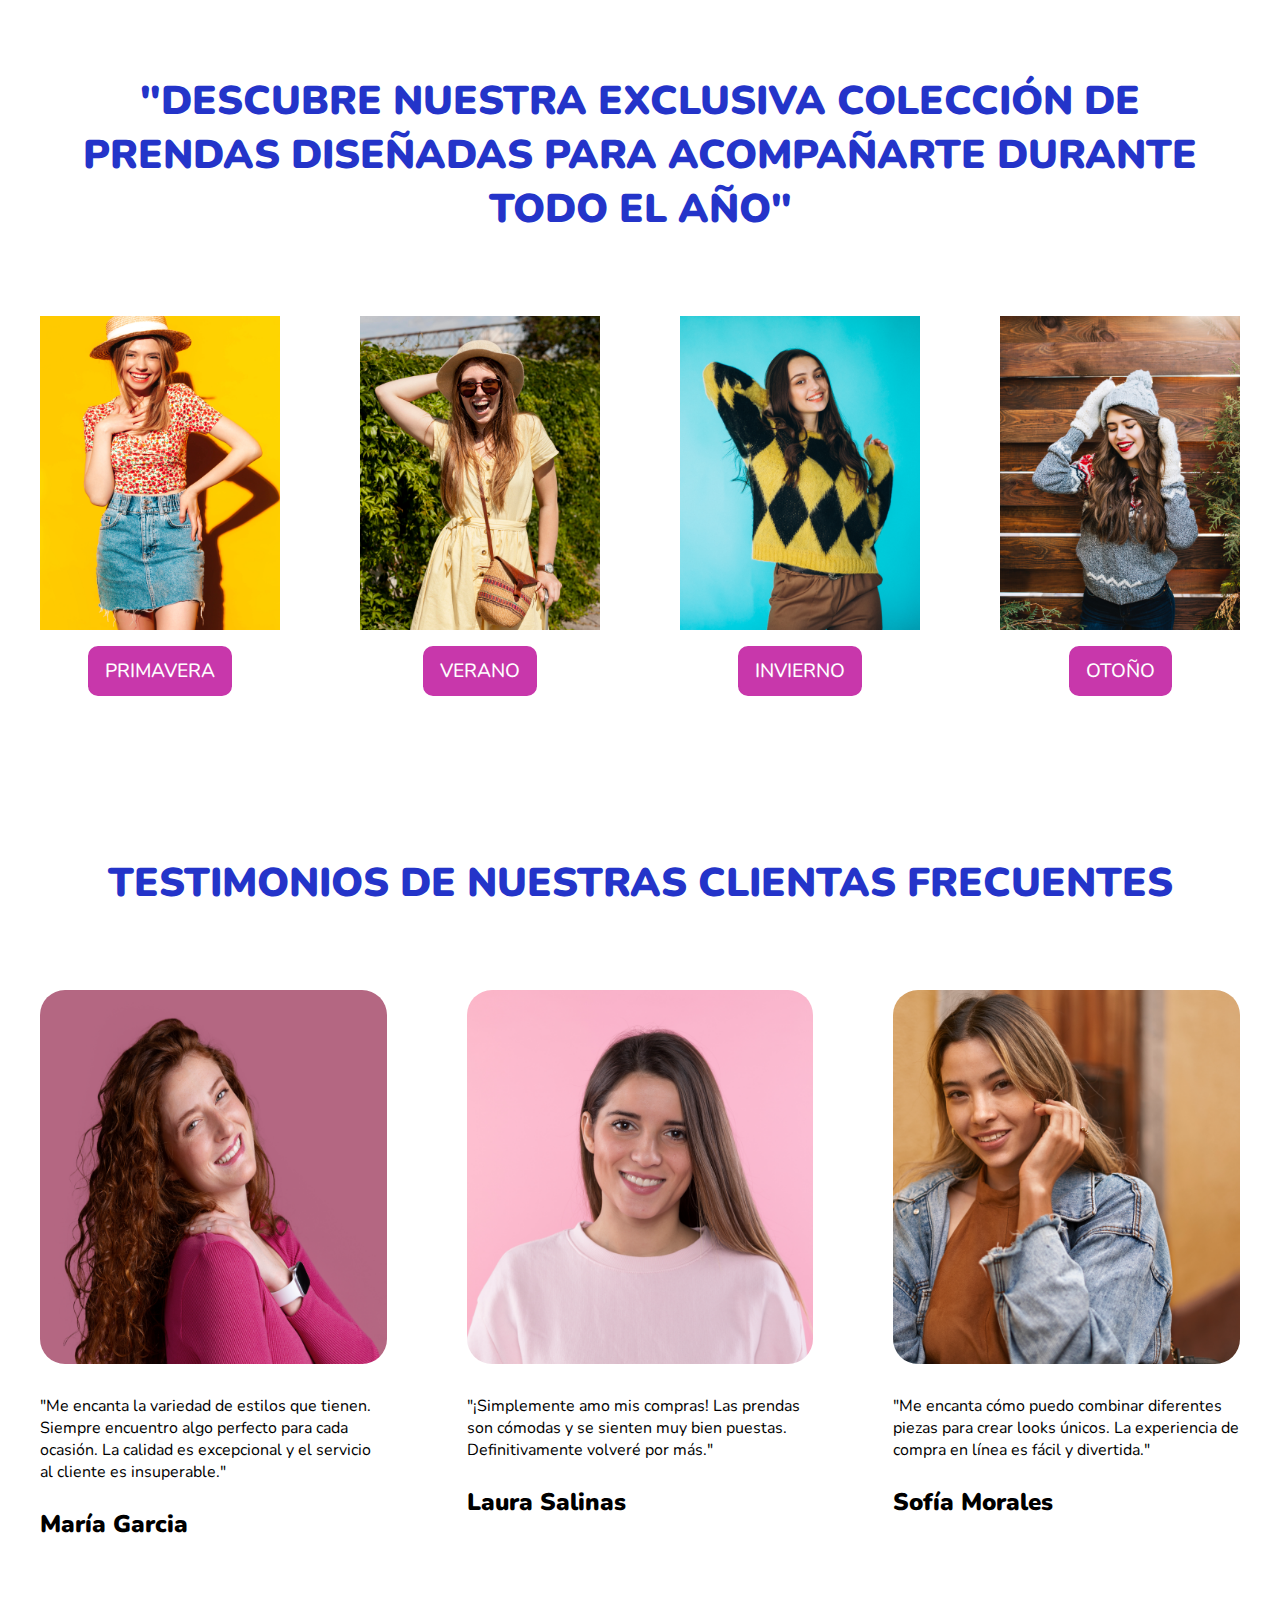
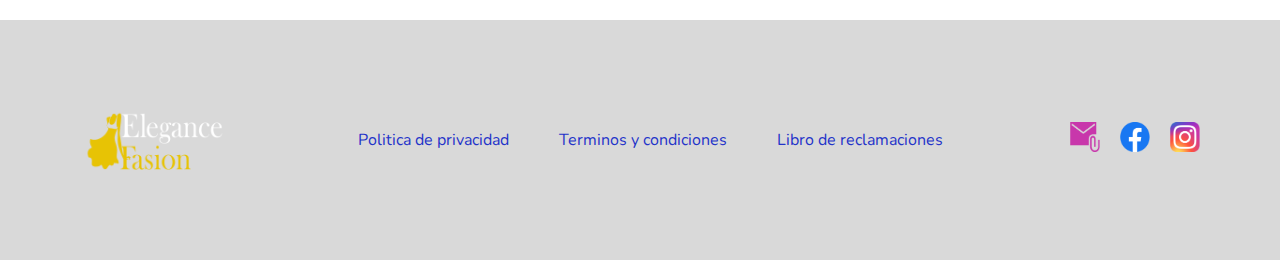
==== commit c0edbf72: "subirenlace" ====
--- a/index.html
+++ b/index.html
@@ -23,7 +23,7 @@
     <header>
         <div class="container header">
             <div class="logo1">
-                <img src="image\ELEGANCE FASION\image\logo-elegance.png" alt=""width="200px" height="100px">
+                <img src="image/logo horizontal.png" alt=""width="200px" height="100px">
                 <button id="abrir" class="abrir_menu">
                     <img src="image/abrir-menu.png" alt="boton abrir" width="512px" height="512px">
                 </button>
